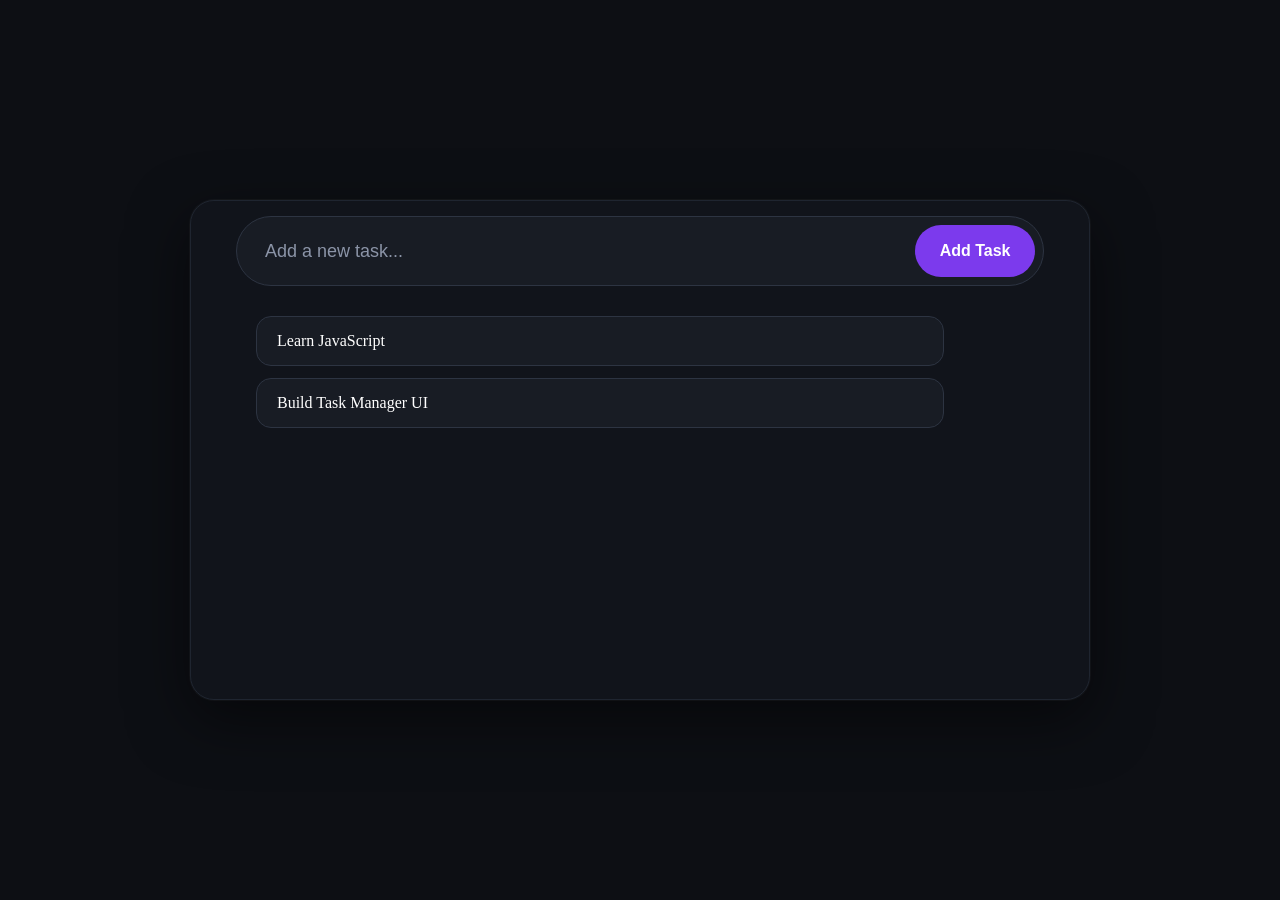
==== Task/Task_Manager.html @ cfd7e003 "task manager till date code" ====
<!DOCTYPE html>
<html lang="en">
<head>
    <meta charset="UTF-8">
    <meta name="viewport" content="width=device-width, initial-scale=1.0">
    <title>Task Manager</title>
    <link rel="stylesheet" href="Task_Manager.css">
</head>
<body>
    
    <div class="card">
           <div class="task-input">
            <input type="text" placeholder="Add a new task...">
            <button>Add Task</button>
        </div>
 <div class="task-list">
            <div class="task">Learn JavaScript</div>
            <div class="task">Build Task Manager UI</div>
        </div>
    <script src="Task_Manager.js"></script>
</body>
</html>
---- Task/Task_Manager.css ----
*{
  margin: 0;
  padding: 0;
  box-sizing: border-box;
}
body{
  min-height: 100vh;
  background: #0D0F14;
  display: flex;
  justify-content: center;
  align-items: center;
}
body {
  background: rgb(13, 15, 20);
}

.card{
  width: 900px;
  height: 500px;
  background: #11141b;
  border: 1px solid #1f2530;
  border-radius: 24px;
  box-shadow:
    0 0 0 1px rgba(255,255,255,0.03),
    0 20px 60px rgba(0,0,0,0.5);
}

.task-input{
    width:90%;
    height:70px;
    display:flex;
    align-items:center;
    background:#181c24;
    border:1px solid #2d3442;
    border-radius:40px;
    padding:8px;
    margin:15px auto auto ;
}
.task-input input{
    flex:1;
    height:100%;
    border:none;
    outline:none;
    background:transparent;
    color:white;
    font-size:18px;
    padding-left:20px;
}

.task-input input::placeholder{
    color:#8b94a7;
}

.task-input button{
    width:120px;
    height:52px;
    border:none;
    border-radius:30px;
    background:#7c3aed;
    color:white;
    font-size:16px;
    font-weight:600;
    cursor:pointer;
}

.task-input button:hover{
    opacity:0.9;
}

.task-list{
    margin-top:30px;
    width :80%;
    height:350px;
    align-self:center;
    margin : 15px 50px auto;
    padding:15px;
}

.task{
    background:#181c24;
    color:white;

    padding:15px 20px;
    border-radius:15px;
    margin-bottom:12px;
    border:1px solid #2d3442;
}
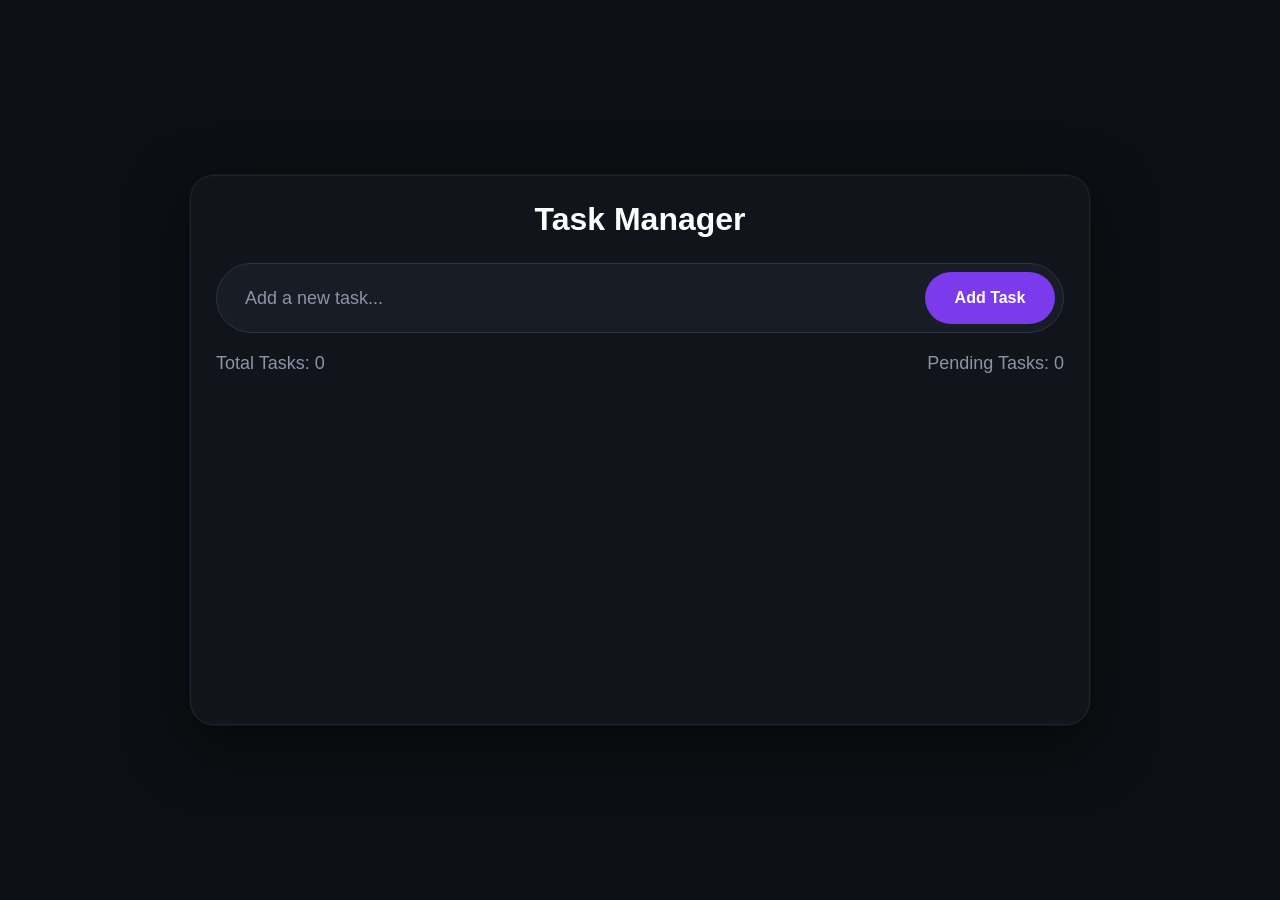
==== commit 555ceb43: "new changes" ====
--- a/Task/Task_Manager.html
+++ b/Task/Task_Manager.html
@@ -7,16 +7,37 @@
     <link rel="stylesheet" href="Task_Manager.css">
 </head>
 <body>
-    
+
     <div class="card">
-           <div class="task-input">
-            <input type="text" placeholder="Add a new task...">
-            <button>Add Task</button>
+
+        <h1>Task Manager</h1>
+
+        <div class="task-input">
+            <input
+                type="text"
+                id="taskInput"
+                placeholder="Add a new task..."
+            >
+            <button id="addBtn">Add Task</button>
         </div>
- <div class="task-list">
-            <div class="task">Learn JavaScript</div>
-            <div class="task">Build Task Manager UI</div>
+
+        <div class="stats">
+            <div>
+                Total Tasks:
+                <span id="taskCount">0</span>
+            </div>
+
+            <div>
+                Pending Tasks:
+                <span id="pendingCount">0</span>
+            </div>
         </div>
+
+        <div class="task-list" id="taskList"></div>
+
+    </div>
+
     <script src="Task_Manager.js"></script>
+
 </body>
 </html>
--- a/Task/Task_Manager.css
+++ b/Task/Task_Manager.css
@@ -1,32 +1,38 @@
 *{
-  margin: 0;
-  padding: 0;
-  box-sizing: border-box;
+    margin:0;
+    padding:0;
+    box-sizing:border-box;
 }
+
 body{
-  min-height: 100vh;
-  background: #0D0F14;
-  display: flex;
-  justify-content: center;
-  align-items: center;
-}
-body {
-  background: rgb(13, 15, 20);
+    min-height:100vh;
+    background:#0D0F14;
+    display:flex;
+    justify-content:center;
+    align-items:center;
+    font-family:Arial, Helvetica, sans-serif;
 }
 
 .card{
-  width: 900px;
-  height: 500px;
-  background: #11141b;
-  border: 1px solid #1f2530;
-  border-radius: 24px;
-  box-shadow:
-    0 0 0 1px rgba(255,255,255,0.03),
-    0 20px 60px rgba(0,0,0,0.5);
+    width:900px;
+    min-height:550px;
+    background:#11141b;
+    border:1px solid #1f2530;
+    border-radius:24px;
+    padding:25px;
+    box-shadow:
+        0 0 0 1px rgba(255,255,255,0.03),
+        0 20px 60px rgba(0,0,0,0.5);
+}
+
+h1{
+    color:white;
+    text-align:center;
+    margin-bottom:25px;
 }
 
 .task-input{
-    width:90%;
+    width:100%;
     height:70px;
     display:flex;
     align-items:center;
@@ -34,8 +40,8 @@
     border:1px solid #2d3442;
     border-radius:40px;
     padding:8px;
-    margin:15px auto auto ;
 }
+
 .task-input input{
     flex:1;
     height:100%;
@@ -52,7 +58,7 @@
 }
 
 .task-input button{
-    width:120px;
+    width:130px;
     height:52px;
     border:none;
     border-radius:30px;
@@ -67,22 +73,58 @@
     opacity:0.9;
 }
 
+.stats{
+    display:flex;
+    justify-content:space-between;
+    align-items:center;
+    color:#8b94a7;
+    margin:20px 0;
+    font-size:18px;
+    font-weight:500;
+}
+
 .task-list{
-    margin-top:30px;
-    width :80%;
-    height:350px;
-    align-self:center;
-    margin : 15px 50px auto;
-    padding:15px;
+    max-height:350px;
+    overflow-y:auto;
 }
 
 .task{
     background:#181c24;
     color:white;
-
     padding:15px 20px;
     border-radius:15px;
     margin-bottom:12px;
     border:1px solid #2d3442;
+
+    display:flex;
+    justify-content:space-between;
+    align-items:center;
 }
- +
+.task.completed{
+    text-decoration:line-through;
+    opacity:0.6;
+}
+
+.actions{
+    display:flex;
+    gap:10px;
+}
+
+.complete-btn,
+.delete-btn{
+    border:none;
+    padding:10px 15px;
+    border-radius:10px;
+    cursor:pointer;
+    color:white;
+    font-weight:600;
+}
+
+.complete-btn{
+    background:#22c55e;
+}
+
+.delete-btn{
+    background:#ef4444;
+}
